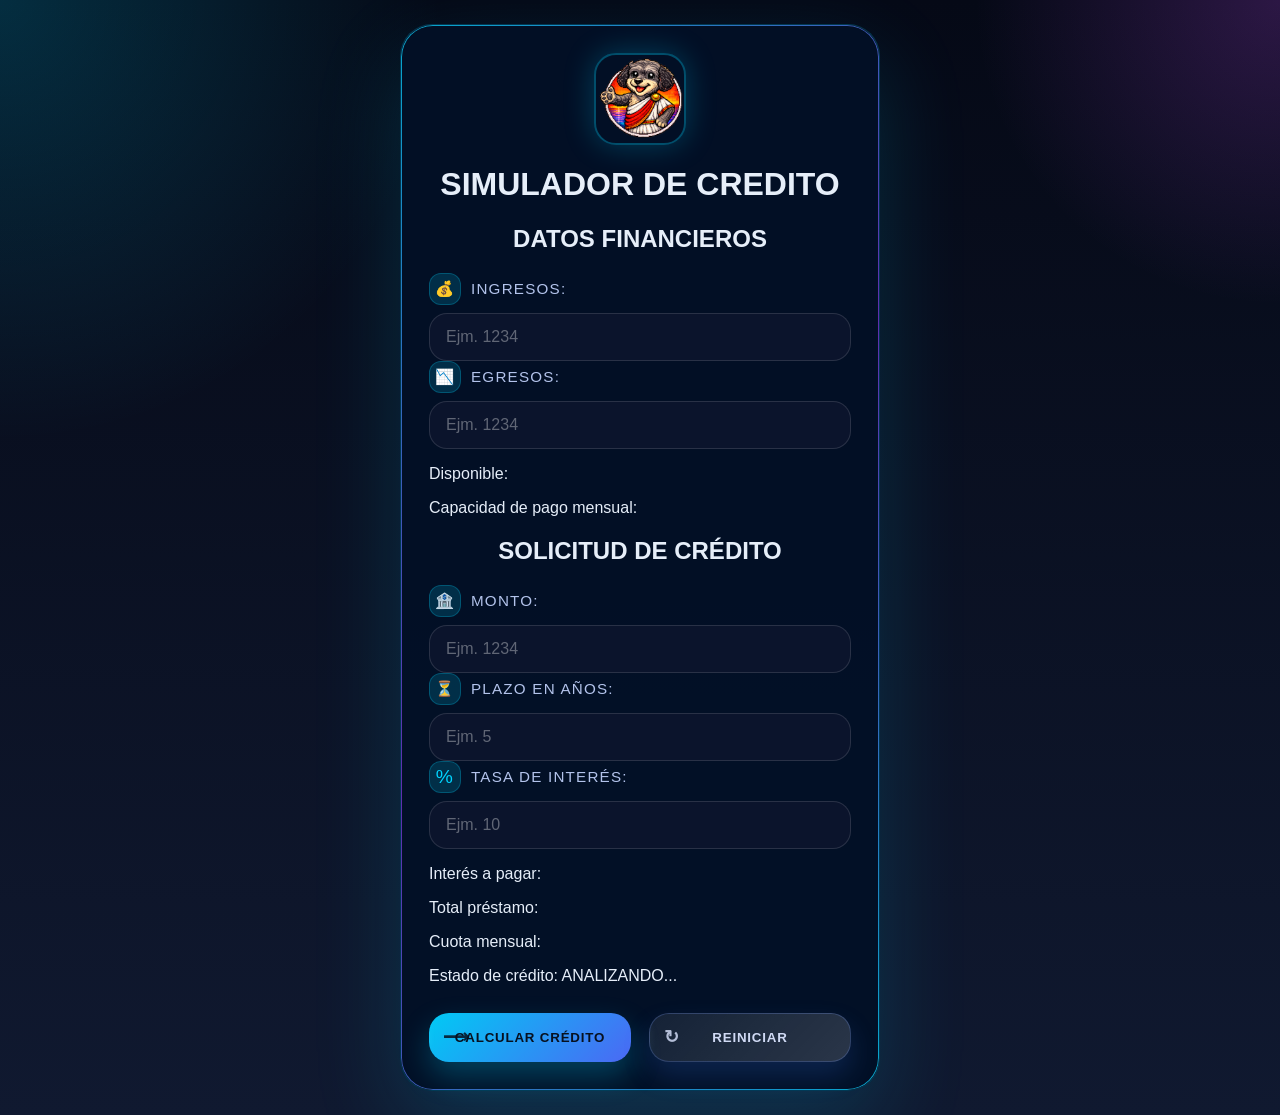
==== index.html @ 189d975f "T2.P2.3 Publicar en Vercel" ====
<!DOCTYPE html>
<html lang="es">
 
<head>
    <meta charset="UTF-8">
    <meta name="viewport" content="width=device-width, initial-scale=1.0">
    <title>Simulador de Crédito</title>
    <link rel="stylesheet" href="simulador.css">
    <script src="funciones.js"></script>
    <script src="simulador.js"></script>
</head>
 
<body>
    <div class="container">
        <img src="dog_bank.png" alt="Logo de la empresa" class="logo">
        <h1>SIMULADOR DE CREDITO</h1>
 
        <h2>DATOS FINANCIEROS</h2>
        <label for="txtIngresos"><span class="label-icon icon-ingresos"></span> Ingresos:</label>
        <input type="text" id="txtIngresos" placeholder="Ejm. 1234">
 
        <label for="txtEgresos"><span class="label-icon icon-egresos"></span> Egresos:</label>
        <input type="text" id="txtEgresos" placeholder="Ejm. 1234">
 
        <p>Disponible: <span id="spnDisponible"></span></p>
        <p>Capacidad de pago mensual: <span id="spnCapacidadPago"></span></p>
 
        <h2>SOLICITUD DE CRÉDITO</h2>
        <label for="txtMonto"><span class="label-icon icon-monto"></span> Monto:</label>
        <input type="text" id="txtMonto" placeholder="Ejm. 1234">
 
        <label for="txtPlazo"><span class="label-icon icon-plazo"></span> Plazo en años:</label>
        <input type="text" id="txtPlazo" placeholder="Ejm. 5">
 
        <label for="txtTasaInteres"><span class="label-icon icon-tasa"></span> Tasa de interés:</label>
        <input type="text" id="txtTasaInteres" placeholder="Ejm. 10">
 
        <p>Interés a pagar: <span id="spnInteresPagar"></span></p>
        <p>Total préstamo: <span id="spnTotalPrestamo"></span></p>
        <p>Cuota mensual: <span id="spnCuotaMensual"></span></p>
        <p>Estado de crédito: <span id="spnEstadoCredito">ANALIZANDO...</span></p>
 
        <div class="buttons">
            <button id="btnCalcularCredito" onclick="calcular()">Calcular Crédito</button>
            <button id="btnReiniciar" onclick="reiniciar()">Reiniciar</button>
        </div>
    </div>
 
</body>
 
</html>
---- simulador.css ----
* {
    box-sizing: border-box;
}

body {
    margin: 0;
    min-height: 100vh;
    display: flex;
    align-items: center;
    justify-content: center;
    padding: 24px;
    font-family: 'Inter', Arial, sans-serif;
    background: radial-gradient(circle at top left, rgba(0, 212, 255, 0.18), transparent 26%),
                radial-gradient(circle at top right, rgba(201, 79, 255, 0.2), transparent 18%),
                linear-gradient(180deg, #050916 0%, #101930 100%);
    color: #e6eef9;
}

.page-shell {
    width: min(1100px, calc(100% - 32px));
    margin: 0 auto;
    padding: 28px 0 42px;
}

.container {
    width: min(480px, 100%);
    margin: 0 auto;
}

.container > h1,
.container > h2 {
    text-align: center;
}

.hero {
    display: grid;
    grid-template-columns: 1.5fr 1fr;
    gap: 26px;
    align-items: center;
    padding: 24px 28px;
    margin-bottom: 28px;
    border: 1px solid rgba(255,255,255,0.08);
    background: rgba(255,255,255,0.04);
    border-radius: 30px;
    backdrop-filter: blur(16px);
    box-shadow: 0 32px 80px rgba(0, 0, 0, 0.35);
}

.hero-copy {
    max-width: 620px;
}

.eyebrow {
    display: inline-block;
    padding: 6px 14px;
    background: rgba(0, 212, 255, 0.18);
    border-radius: 999px;
    color: #00d4ff;
    letter-spacing: 0.14em;
    text-transform: uppercase;
    font-size: 0.78rem;
    margin-bottom: 16px;
}

.hero h1 {
    margin: 0;
    font-size: clamp(2.2rem, 3vw, 3.4rem);
    line-height: 1.03;
    letter-spacing: -0.04em;
    background: linear-gradient(90deg, #85e9ff, #8d6bff);
    -webkit-background-clip: text;
    -webkit-text-fill-color: transparent;
}

.hero p {
    max-width: 600px;
    margin-top: 18px;
    font-size: 1rem;
    line-height: 1.8;
    color: #cbd6f1;
}

.hero-visual {
    display: flex;
    justify-content: center;
    align-items: center;
}

.hero-visual img {
    width: 130px;
    height: 130px;
    border-radius: 28px;
    padding: 18px;
    background: linear-gradient(180deg, rgba(0,212,255,0.18), rgba(255,255,255,0.08));
    box-shadow: 0 28px 50px rgba(0, 212, 255, 0.22);
}

.container {
    position: relative;
    background: rgba(3, 16, 38, 0.95);
    border-radius: 32px;
    border: 1px solid rgba(0, 212, 255, 0.2);
    box-shadow: 0 32px 90px rgba(0, 212, 255, 0.16), inset 0 0 0 1px rgba(255,255,255,0.08);
    padding: 28px;
}

.container::before {
    content: '';
    position: absolute;
    inset: 0;
    border-radius: 32px;
    padding: 1px;
    background: linear-gradient(135deg, rgba(0,212,255,0.75), rgba(145,53,255,0.6), rgba(0,212,255,0.75));
    -webkit-mask: linear-gradient(#fff 0 0) content-box, linear-gradient(#fff 0 0);
    -webkit-mask-composite: destination-out;
    mask-composite: exclude;
    pointer-events: none;
}

.panel {
    position: relative;
    background: rgba(6, 20, 46, 0.92);
    border-radius: 28px;
    border: 1px solid rgba(0, 212, 255, 0.22);
    padding: 24px;
    margin-bottom: 22px;
    overflow: hidden;
    box-shadow: 0 0 0 1px rgba(255,255,255,0.04), 0 18px 50px rgba(1, 58, 112, 0.32);
}

.panel::after {
    content: '';
    position: absolute;
    inset: 0;
    border-radius: 28px;
    padding: 1px;
    background: linear-gradient(135deg, rgba(0,212,255,0.6), rgba(108,65,255,0.45), rgba(0,212,255,0.6));
    -webkit-mask: linear-gradient(#fff 0 0) content-box, linear-gradient(#fff 0 0);
    -webkit-mask-composite: destination-out;
    mask-composite: exclude;
    pointer-events: none;
}

.panel h2,
.panel h1 {
    position: relative;
    z-index: 1;
}

.logo {
    display: block;
    width: 92px;
    height: 92px;
    margin: 0 auto 16px;
    border-radius: 22px;
    object-fit: cover;
    border: 2px solid rgba(0,212,255,0.32);
    box-shadow: 0 0 30px rgba(0, 212, 255, 0.25);
}

.panel-top {
    text-align: center;
    padding-bottom: 30px;
}

.panel-top h1 {
    margin: 0 auto;
    text-align: center;
}

.panel-group {
    padding-bottom: 24px;
}

.panel-group h2 {
    text-align: center;
}

.card {
    position: relative;
    background: rgba(6, 20, 46, 0.92);
    border-radius: 26px;
    border: 1px solid rgba(0, 212, 255, 0.18);
    padding: 24px;
    backdrop-filter: blur(14px);
    box-shadow: 0 0 0 1px rgba(255,255,255,0.04), 0 18px 50px rgba(1, 58, 112, 0.32);
}

.card::after {
    content: '';
    position: absolute;
    inset: 0;
    border-radius: 26px;
    padding: 1px;
    background: linear-gradient(135deg, rgba(0,212,255,0.5), rgba(108,65,255,0.5), rgba(0,212,255,0.5));
    -webkit-mask: linear-gradient(#fff 0 0) content-box, linear-gradient(#fff 0 0);
    -webkit-mask-composite: destination-out;
    mask-composite: exclude;
    pointer-events: none;
}

.panel h2 {
    margin-top: 0;
    margin-bottom: 18px;
    color: #eef3ff;
    font-size: 1.05rem;
    letter-spacing: 0.02em;
}

label {
    display: inline-flex;
    align-items: center;
    gap: 10px;
    margin-top: 0;
    margin-bottom: 8px;
    color: #b3c3eb;
    font-size: 0.95rem;
    text-transform: uppercase;
    letter-spacing: 0.08em;
}

.field-row {
    display: grid;
    gap: 8px;
    margin-top: 18px;
}

.label-icon {
    display: grid;
    place-items: center;
    width: 32px;
    height: 32px;
    border-radius: 12px;
    background: rgba(0, 212, 255, 0.16);
    color: #00d4ff;
    font-size: 0.95rem;
    border: 1px solid rgba(0, 212, 255, 0.24);
}

.preview-value {
    text-align: right;
}

.preview-value small {
    display: block;
    margin-top: 4px;
    color: rgba(255,255,255,0.55);
    font-size: 0.75rem;
    letter-spacing: 0.04em;
}

input {
    width: 100%;
    padding: 14px 16px;
    border-radius: 18px;
    border: 1px solid rgba(255,255,255,0.12);
    background: rgba(13, 22, 46, 0.9);
    color: #eef3ff;
    font-size: 1rem;
    outline: none;
    transition: border-color 0.2s ease, box-shadow 0.2s ease;
}

.input-group {
    display: flex;
    align-items: center;
    gap: 12px;
    margin-top: 10px;
}

.input-icon {
    display: grid;
    place-items: center;
    width: 44px;
    height: 44px;
    border-radius: 16px;
    background: rgba(0, 212, 255, 0.14);
    color: #00d4ff;
    font-size: 1.1rem;
    border: 1px solid rgba(0, 212, 255, 0.28);
    flex-shrink: 0;
}

.icon-ingresos::before { content: '💰'; }
.icon-egresos::before { content: '📉'; }
.icon-monto::before { content: '🏦'; }
.icon-plazo::before { content: '⏳'; }
.icon-tasa::before { content: '%'; font-size: 1.2rem; }

.preview-block {
    display: grid;
    gap: 16px;
    margin: 18px 0 24px;
}

.preview-card {
    border-radius: 22px;
    padding: 18px;
    background: rgba(255,255,255,0.04);
    border: 1px solid rgba(0, 212, 255, 0.18);
    box-shadow: 0 12px 30px rgba(0, 212, 255, 0.12);
}

.preview-card h3 {
    margin: 0 0 12px;
    color: #c5e3ff;
    font-size: 0.95rem;
    letter-spacing: 0.08em;
    text-transform: uppercase;
}

.preview-row {
    display: flex;
    justify-content: space-between;
    gap: 12px;
    padding: 12px 0;
    border-bottom: 1px solid rgba(255,255,255,0.08);
}

.preview-row:last-child {
    border-bottom: none;
}

.preview-row span {
    color: #aec6ff;
    font-size: 0.95rem;
}

.preview-row strong {
    color: #f8fcff;
}

.input-group {
    display: flex;
    align-items: center;
    gap: 12px;
    margin-top: 10px;
}

.input-icon {
    display: grid;
    place-items: center;
    width: 44px;
    height: 44px;
    border-radius: 16px;
    background: rgba(0, 212, 255, 0.14);
    color: #00d4ff;
    font-size: 1.1rem;
    border: 1px solid rgba(0, 212, 255, 0.28);
    flex-shrink: 0;
}

.icon-ingresos::before { content: '💰'; }
.icon-egresos::before { content: '📉'; }
.icon-monto::before { content: '🏦'; }
.icon-plazo::before { content: '⏳'; }
.icon-tasa::before { content: '%'; font-size: 1.2rem; }

.preview-block {
    display: grid;
    gap: 16px;
    margin: 18px 0 24px;
}

.preview-card {
    border-radius: 22px;
    padding: 18px;
    background: rgba(255,255,255,0.04);
    border: 1px solid rgba(0, 212, 255, 0.18);
    box-shadow: 0 12px 30px rgba(0, 212, 255, 0.12);
}

.preview-card h3 {
    margin: 0 0 12px;
    color: #c5e3ff;
    font-size: 0.95rem;
    letter-spacing: 0.08em;
    text-transform: uppercase;
}

.preview-row {
    display: flex;
    justify-content: space-between;
    gap: 12px;
    padding: 12px 0;
    border-bottom: 1px solid rgba(255,255,255,0.08);
}

.preview-row:last-child {
    border-bottom: none;
}

.preview-row span {
    color: #aec6ff;
    font-size: 0.95rem;
}

.preview-row strong {
    color: #f8fcff;
}

input::placeholder {
    color: rgba(255,255,255,0.35);
}

input:focus {
    border-color: rgba(0, 212, 255, 0.75);
    box-shadow: 0 0 0 4px rgba(0, 212, 255, 0.12);
}

.result-row,
.status-row {
    display: flex;
    justify-content: space-between;
    align-items: center;
    margin-top: 18px;
    padding: 14px 18px;
    border-radius: 18px;
    background: rgba(10, 24, 54, 0.88);
    border: 1px solid rgba(0, 212, 255, 0.18);
    box-shadow: 0 0 20px rgba(0, 212, 255, 0.12);
}

.result-row span,
.status-row span {
    color: #aec6ff;
    font-size: 0.95rem;
}

.result-row strong,
.status-row strong {
    color: #f8fcff;
    font-size: 1rem;
}

.buttons {
    margin-top: 28px;
    display: flex;
    gap: 18px;
    justify-content: center;
    flex-wrap: wrap;
}

button {
    position: relative;
    flex: 1 1 180px;
    padding: 16px 0;
    border: none;
    border-radius: 20px;
    background: linear-gradient(135deg, rgba(0,212,255,0.95), rgba(79,109,255,0.95));
    color: #07101f;
    font-weight: 800;
    letter-spacing: 0.06em;
    text-transform: uppercase;
    cursor: pointer;
    overflow: hidden;
    transition: transform 0.2s ease, box-shadow 0.25s ease;
    box-shadow: 0 14px 30px rgba(0, 212, 255, 0.25);
}

button::before {
    content: '⟶';
    position: absolute;
    left: 14px;
    top: 50%;
    transform: translateY(-50%);
    font-size: 1.1rem;
    opacity: 0.85;
    transition: transform 0.2s ease, opacity 0.2s ease;
}

button#btnReiniciar::before {
    content: '↻';
}

button:hover {
    transform: translateY(-3px);
    box-shadow: 0 24px 60px rgba(0, 212, 255, 0.35);
}

button:hover::before {
    transform: translateY(-50%) translateX(4px);
    opacity: 1;
}

button:active {
    transform: translateY(0px);
    box-shadow: 0 12px 28px rgba(0, 212, 255, 0.22);
}

button#btnReiniciar {
    background: linear-gradient(135deg, rgba(255,255,255,0.08), rgba(255,255,255,0.16));
    color: #d0daf4;
    border: 1px solid rgba(120, 157, 255, 0.24);
    box-shadow: 0 14px 28px rgba(61, 125, 255, 0.18);
}

button#btnReiniciar:hover {
    box-shadow: 0 24px 60px rgba(255, 255, 255, 0.18);
}

button#btnReiniciar:active {
    box-shadow: 0 12px 26px rgba(255, 255, 255, 0.12);
}

button::after {
    content: '';
    position: absolute;
    inset: 0;
    border-radius: 20px;
    background: linear-gradient(90deg, rgba(255,255,255,0.24), transparent, rgba(255,255,255,0.12));
    opacity: 0.5;
    pointer-events: none;
    filter: blur(5px);
    transform: translateX(-100%);
    transition: transform 0.45s ease;
}

button:hover::after {
    transform: translateX(0);
}

@media (max-width: 860px) {
    .hero {
        grid-template-columns: 1fr;
        text-align: center;
    }

    .grid {
        grid-template-columns: 1fr;
    }
}
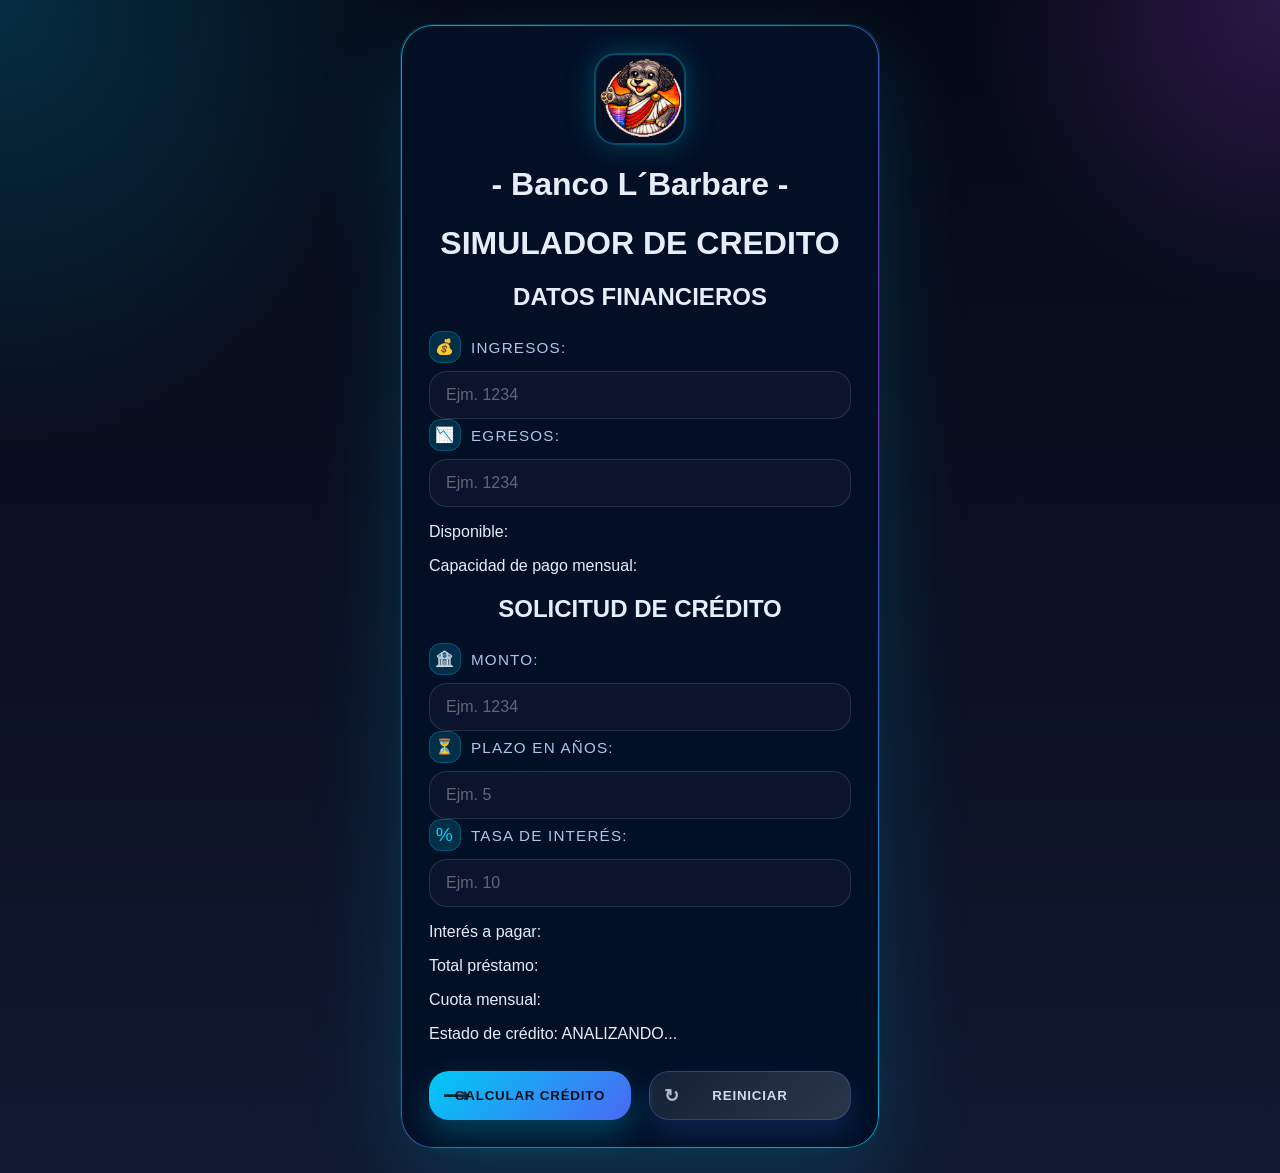
==== commit 2928f391: "T2.P2 VF VERCEL" ====
--- a/index.html
+++ b/index.html
@@ -13,6 +13,7 @@
 <body>
     <div class="container">
         <img src="dog_bank.png" alt="Logo de la empresa" class="logo">
+        <h1>- Banco L´Barbare -</h1>
         <h1>SIMULADOR DE CREDITO</h1>
  
         <h2>DATOS FINANCIEROS</h2>
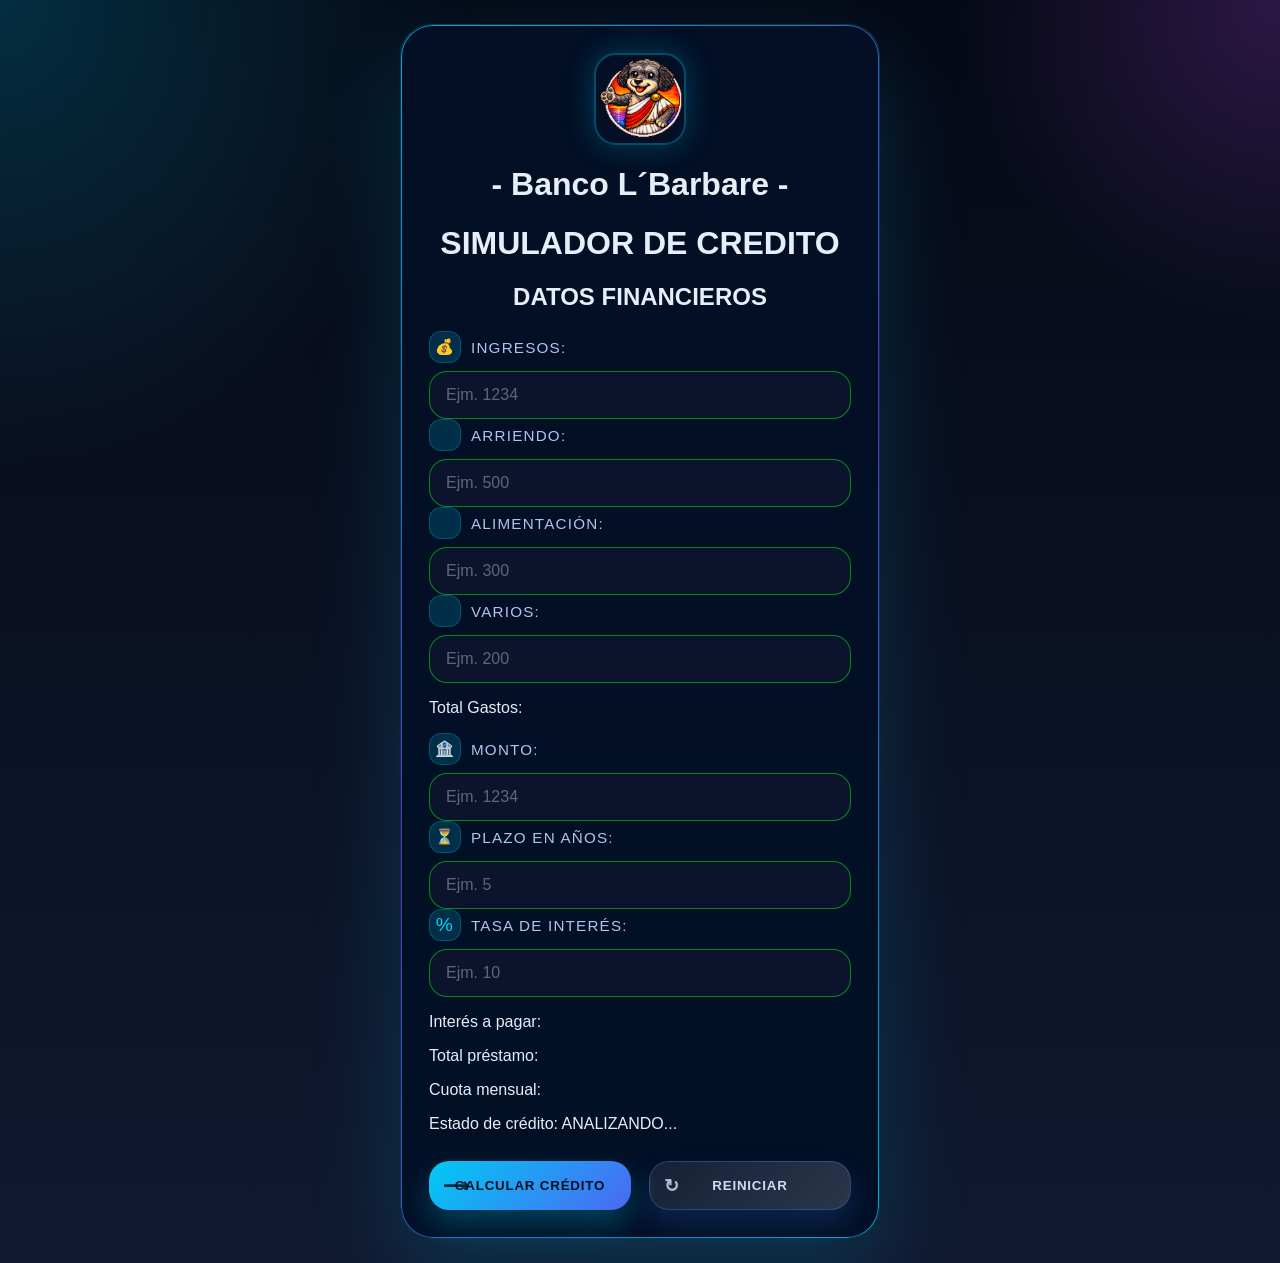
==== commit 31fa774a: "E1.P3 REEMPLAZAR DATOS FORMULARIO" ====
--- a/index.html
+++ b/index.html
@@ -20,13 +20,16 @@
         <label for="txtIngresos"><span class="label-icon icon-ingresos"></span> Ingresos:</label>
         <input type="text" id="txtIngresos" placeholder="Ejm. 1234">
  
-        <label for="txtEgresos"><span class="label-icon icon-egresos"></span> Egresos:</label>
-        <input type="text" id="txtEgresos" placeholder="Ejm. 1234">
- 
-        <p>Disponible: <span id="spnDisponible"></span></p>
-        <p>Capacidad de pago mensual: <span id="spnCapacidadPago"></span></p>
- 
-        <h2>SOLICITUD DE CRÉDITO</h2>
+        <label for="txtArriendo"><span class="label-icon icon-arriendo"></span> Arriendo:</label>
+        <input type="text" id="txtArriendo" placeholder="Ejm. 500">
+
+        <label for="txtAlimentacion"><span class="label-icon icon-alimentacion"></span> Alimentación:</label>
+        <input type="text" id="txtAlimentacion" placeholder="Ejm. 300">
+
+        <label for="txtVarios"><span class="label-icon icon-varios"></span> Varios:</label>
+        <input type="text" id="txtVarios" placeholder="Ejm. 200">
+
+        <p>Total Gastos: <span id="spnTotalGastos"></span></p>
         <label for="txtMonto"><span class="label-icon icon-monto"></span> Monto:</label>
         <input type="text" id="txtMonto" placeholder="Ejm. 1234">
  
--- a/simulador.css
+++ b/simulador.css
@@ -406,6 +406,14 @@
 input:focus {
     border-color: rgba(0, 212, 255, 0.75);
     box-shadow: 0 0 0 4px rgba(0, 212, 255, 0.12);
+}
+
+input:valid {
+    border-color: rgba(0, 255, 0, 0.5);
+}
+
+input:invalid:not(:placeholder-shown) {
+    border-color: rgba(255, 0, 0, 0.5);
 }
 
 .result-row,
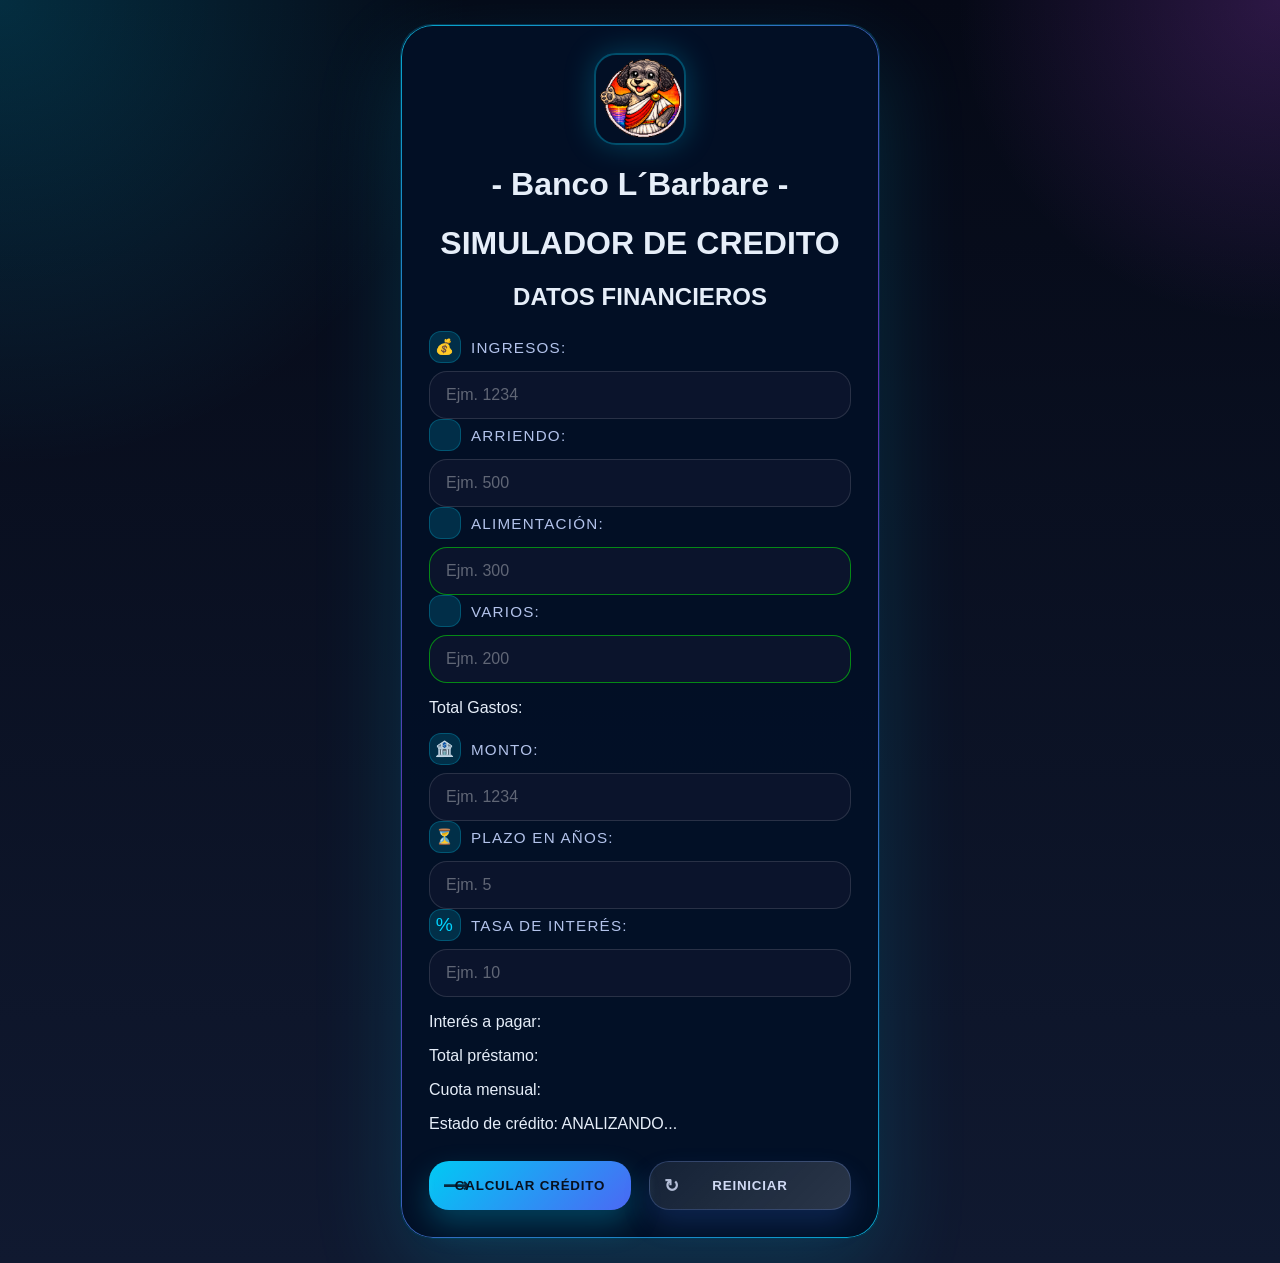
==== commit 5c44246b: "E1.P3 CAMBIO VALORES SIMULADOR" ====
--- a/index.html
+++ b/index.html
@@ -18,10 +18,10 @@
  
         <h2>DATOS FINANCIEROS</h2>
         <label for="txtIngresos"><span class="label-icon icon-ingresos"></span> Ingresos:</label>
-        <input type="text" id="txtIngresos" placeholder="Ejm. 1234">
+        <input type="number" id="txtIngresos" placeholder="Ejm. 1234" required min="0" step="0.01">
  
         <label for="txtArriendo"><span class="label-icon icon-arriendo"></span> Arriendo:</label>
-        <input type="text" id="txtArriendo" placeholder="Ejm. 500">
+        <input type="number" id="txtArriendo" placeholder="Ejm. 500" required min="0" step="0.01">
 
         <label for="txtAlimentacion"><span class="label-icon icon-alimentacion"></span> Alimentación:</label>
         <input type="text" id="txtAlimentacion" placeholder="Ejm. 300">
@@ -31,13 +31,13 @@
 
         <p>Total Gastos: <span id="spnTotalGastos"></span></p>
         <label for="txtMonto"><span class="label-icon icon-monto"></span> Monto:</label>
-        <input type="text" id="txtMonto" placeholder="Ejm. 1234">
+        <input type="number" id="txtMonto" placeholder="Ejm. 1234" required min="0" step="0.01">
  
         <label for="txtPlazo"><span class="label-icon icon-plazo"></span> Plazo en años:</label>
-        <input type="text" id="txtPlazo" placeholder="Ejm. 5">
+        <input type="number" id="txtPlazo" placeholder="Ejm. 5" required min="1" max="30" step="1">
  
         <label for="txtTasaInteres"><span class="label-icon icon-tasa"></span> Tasa de interés:</label>
-        <input type="text" id="txtTasaInteres" placeholder="Ejm. 10">
+        <input type="number" id="txtTasaInteres" placeholder="Ejm. 10" required min="0" max="100" step="0.01">
  
         <p>Interés a pagar: <span id="spnInteresPagar"></span></p>
         <p>Total préstamo: <span id="spnTotalPrestamo"></span></p>
